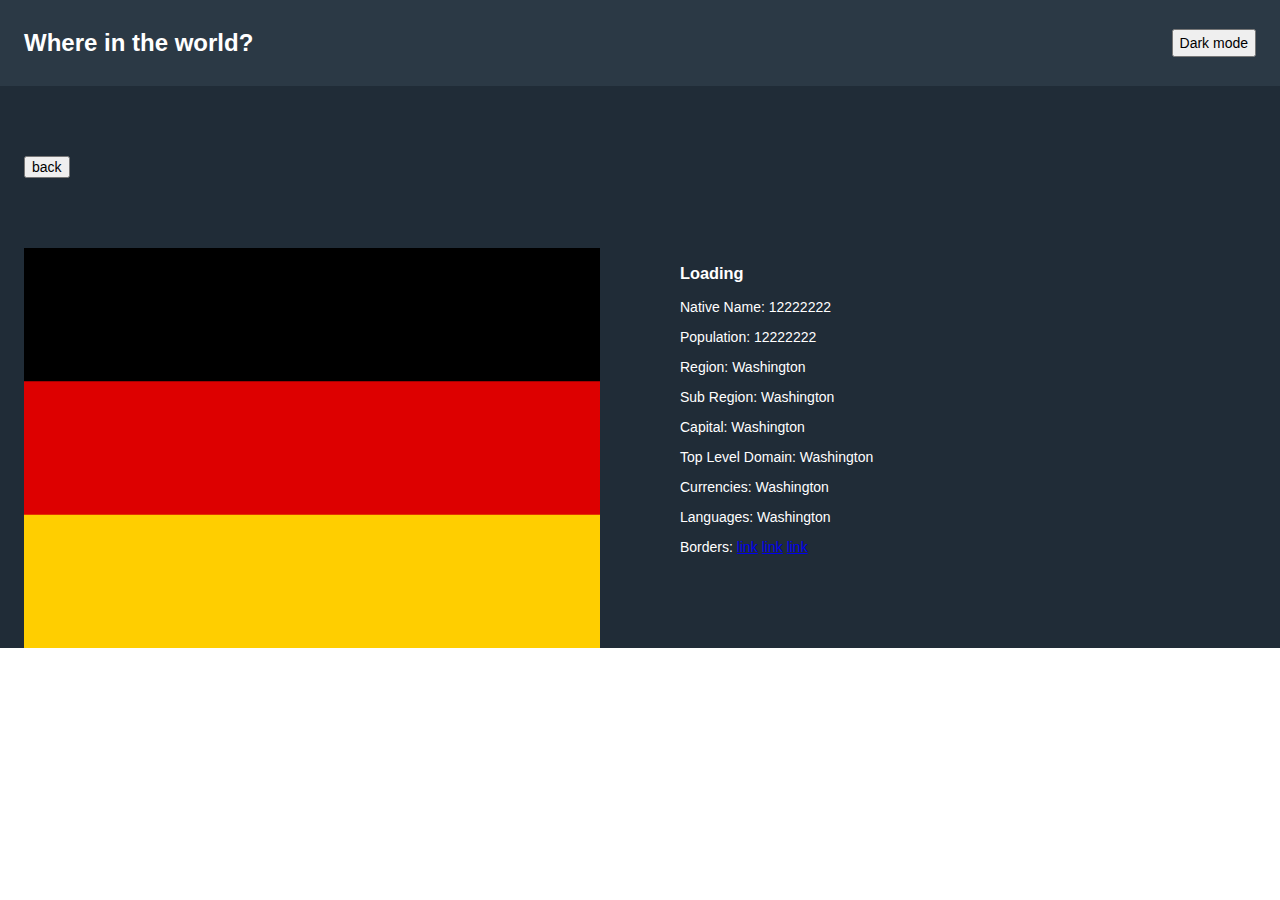
==== detail.html @ 516f2ce7 "adding grid and load data in detail page" ====
<!DOCTYPE html>
<html lang="en">
<head>
    <meta charset="UTF-8">
    <meta http-equiv="X-UA-Compatible" content="IE=edge">
    <meta name="viewport" content="width=device-width, initial-scale=1.0">

    <link rel="stylesheet" href="./styles/main.css">

    <script defer src="./js/vendors/list.js"></script>
    <script defer src="./js/detail.js"></script>

    <title>Document</title>
</head>
<body class="body">
    <header class="header">
        <div class="header__wrapper">
            <h1 class="header__title">Where in the world?</h1>
            <button class="header__toogle">Dark mode</button>
        </div>
    </header>

    <main class="main">
        <div class="search-bar">
            <button class="btn-back">back</button>
        </div>
        

        <div class="detail" >

            <div class="detail__image">
                
            </div>
            <div class="detail__text">
                <div class="detail__desc">
                    <h3 class="detail__name">Loading</h3>
                    <p><span class="detail__stat" data-native>Native Name:</span> 12222222</p>
                    <p><span class="detail__stat">Population:</span> 12222222</p>
                    <p><span class="detail__stat">Region:</span> Washington</p>
                    <p><span class="detail__stat">Sub Region:</span> Washington</p>
                    <p><span class="detail__stat">Capital:</span> Washington</p>
                    <p><span class="detail__stat">Top Level Domain:</span> Washington</p>
                    <p><span class="detail__stat">Currencies:</span> Washington</p>
                    <p><span class="detail__stat">Languages:</span> Washington</p>
                </div>
                <div class="detail__borders">
                    <span class="detail__stat">Borders: </span> 
                    <a href="#">link</a> 
                    <a href="#">link</a> 
                    <a href="#">link</a> 
                </div>
            </div>
            <!--
                <div class="country-card">
                    <div class="country-card__image">
                        
                    </div>
                    <div class="country-card__text">
                        <h3 class="country-card__name">United States</h3>
                        <p><span class="country-card__category">Population:</span> 12222222</p>
                        <p><span class="country-card__category">Region:</span> 12222222</p>
                        <p><span class="country-card__category">Capital:</span> Washington</p>
                    </div>
                </div>
            -->
        </div>
    </main>
</body>
</html>
---- styles/main.css ----
@charset "UTF-8";
/* import order: 
    abstracts/
    vendors/
    base/
    layout/
    components/
    pages/
    themes/
*/
article,
aside,
details,
figcaption,
figure,
footer,
header,
hgroup,
nav,
section,
summary {
  display: block;
}

audio,
canvas,
video {
  display: inline-block;
}

audio:not([controls]) {
  display: none;
  height: 0;
}

[hidden], template {
  display: none;
}

html {
  background: #fff;
  color: #000;
  -webkit-text-size-adjust: 100%;
  -ms-text-size-adjust: 100%;
}

html,
button,
input,
select,
textarea {
  font-family: sans-serif;
}

body {
  margin: 0;
}

a {
  background: transparent;
}
a:focus {
  outline: thin dotted;
}
a:hover, a:active {
  outline: 0;
}

h1 {
  font-size: 2em;
  margin: 0.67em 0;
}

h2 {
  font-size: 1.5em;
  margin: 0.83em 0;
}

h3 {
  font-size: 1.17em;
  margin: 1em 0;
}

h4 {
  font-size: 1em;
  margin: 1.33em 0;
}

h5 {
  font-size: 0.83em;
  margin: 1.67em 0;
}

h6 {
  font-size: 0.75em;
  margin: 2.33em 0;
}

abbr[title] {
  border-bottom: 1px dotted;
}

b,
strong {
  font-weight: bold;
}

dfn {
  font-style: italic;
}

mark {
  background: #ff0;
  color: #000;
}

code,
kbd,
pre,
samp {
  font-family: monospace, serif;
  font-size: 1em;
}

pre {
  white-space: pre;
  white-space: pre-wrap;
  word-wrap: break-word;
}

q {
  quotes: "“" "”" "‘" "’";
}

q:before, q:after {
  content: "";
  content: none;
}

small {
  font-size: 80%;
}

sub,
sup {
  font-size: 75%;
  line-height: 0;
  position: relative;
  vertical-align: baseline;
}

sup {
  top: -0.5em;
}

sub {
  bottom: -0.25em;
}

img {
  border: 0;
}

svg:not(:root) {
  overflow: hidden;
}

figure {
  margin: 0;
}

fieldset {
  border: 1px solid #c0c0c0;
  margin: 0 2px;
  padding: 0.35em 0.625em 0.75em;
}

legend {
  border: 0;
  padding: 0;
  white-space: normal;
}

button,
input,
select,
textarea {
  font-family: inherit;
  font-size: 100%;
  margin: 0;
  vertical-align: baseline;
}

button, input {
  line-height: normal;
}

button,
select {
  text-transform: none;
}

button,
html input[type=button],
input[type=reset],
input[type=submit] {
  -webkit-appearance: button;
  cursor: pointer;
}

button[disabled],
input[disabled] {
  cursor: default;
}

button::-moz-focus-inner, input::-moz-focus-inner {
  border: 0;
  padding: 0;
}

textarea {
  overflow: auto;
  vertical-align: top;
}

table {
  border-collapse: collapse;
  border-spacing: 0;
}

input[type=search] {
  -webkit-appearance: textfield;
  box-sizing: content-box;
}
input[type=search]::-webkit-search-cancel-button, input[type=search]::-webkit-search-decoration {
  -webkit-appearance: none;
}
input[type=checkbox], input[type=radio] {
  box-sizing: border-box;
  padding: 0;
}

.body {
  font-size: 14px;
  background-color: hsl(207deg, 26%, 17%);
  height: 100%;
}

.header {
  background-color: hsl(209deg, 23%, 22%);
  height: 9.5vh;
  display: flex;
  align-items: center;
  justify-content: center;
}
.header__wrapper {
  width: min(100% - 3rem, 80rem);
  display: flex;
  justify-content: space-between;
}
.header__title {
  margin: 0;
  color: white;
  font-size: 1.5rem;
}

.list {
  list-style: none;
  margin: 0;
  padding: 0;
}

.countries-grid {
  display: grid;
  grid-template: repeat(2, 1fr)/repeat(auto-fill, minmax(min(100%, 200px), 1fr));
  gap: 4.5rem;
  width: min(100% - 7rem, 80rem);
  margin: 0 auto 0 auto;
  padding-left: 0;
  padding-bottom: 3rem;
}

.detail {
  display: grid;
  grid-template: 1fr/repeat(2, 1fr);
  color: white;
  width: min(100% - 3rem, 80rem);
  margin: 0 auto 0 auto;
  gap: 5rem;
}
.detail__image {
  background-image: url("./../../images/de.svg");
  background-position: center;
  background-size: cover;
  width: 100%;
  height: 25rem;
}
.detail__text {
  grid-row: 1;
  grid-column: 2;
}

.country-card {
  color: white;
  background-color: hsl(209deg, 23%, 22%);
  height: 21rem;
  border-radius: 0.3rem;
  display: flex;
  flex-direction: column;
}
.country-card__image {
  border-radius: 0.3rem 0.3rem 0 0;
  background-image: url("./../../images/de.png");
  background-position: center;
  background-size: cover;
  width: 100%;
  height: 10rem;
}
.country-card__text {
  font-size: 0.8rem;
  padding: 2rem;
}
.country-card__name {
  display: inline-block;
  font-size: 1rem;
  margin: 0 0 1rem 0;
  text-decoration: none;
  color: white;
  font-weight: 700;
}
.country-card__attribute {
  margin: 0 0 0.5rem 0;
}
.country-card__category {
  font-weight: bold;
}

.search-bar {
  margin: 0 auto;
  display: flex;
  flex-direction: row;
  justify-content: space-between;
  align-items: center;
  width: min(100% - 3rem, 80rem);
  height: 18vh;
}
.search-bar__text {
  height: 3rem;
  width: 29rem;
}
.search-bar__filter {
  height: 3rem;
  width: 12.5rem;
}/*# sourceMappingURL=main.css.map */
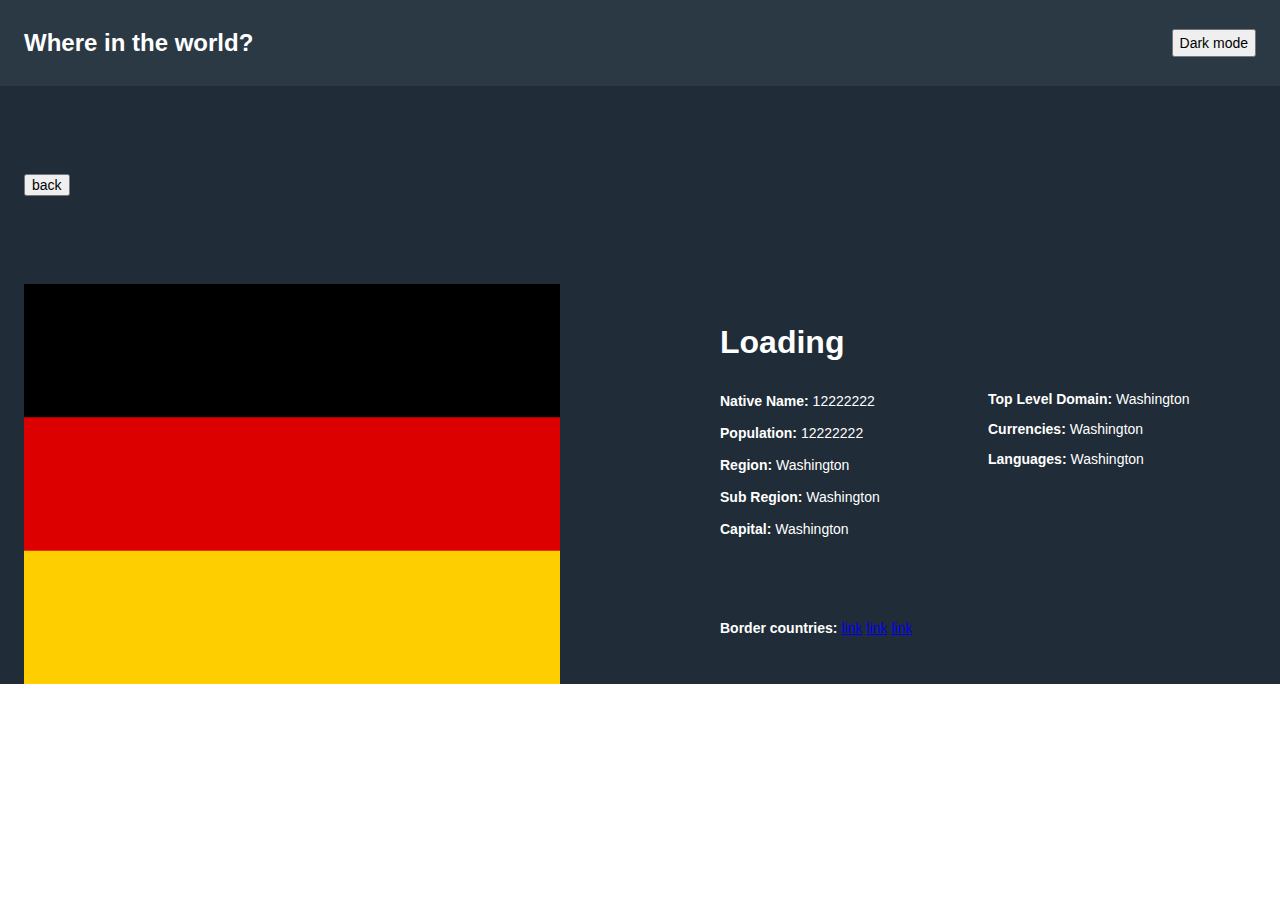
==== commit 48fc446d: "basic responsive for detail" ====
--- a/detail.html
+++ b/detail.html
@@ -21,7 +21,7 @@
     </header>
 
     <main class="main">
-        <div class="search-bar">
+        <div class="back-bar">
             <button class="btn-back">back</button>
         </div>
         
@@ -32,37 +32,31 @@
                 
             </div>
             <div class="detail__text">
-                <div class="detail__desc">
-                    <h3 class="detail__name">Loading</h3>
-                    <p><span class="detail__stat" data-native>Native Name:</span> 12222222</p>
-                    <p><span class="detail__stat">Population:</span> 12222222</p>
-                    <p><span class="detail__stat">Region:</span> Washington</p>
-                    <p><span class="detail__stat">Sub Region:</span> Washington</p>
-                    <p><span class="detail__stat">Capital:</span> Washington</p>
-                    <p><span class="detail__stat">Top Level Domain:</span> Washington</p>
-                    <p><span class="detail__stat">Currencies:</span> Washington</p>
-                    <p><span class="detail__stat">Languages:</span> Washington</p>
+                <h3 class="detail__name">Loading</h3>
+                <div class="detail__stats-grid">
+                    <div class="first-column">
+                        <p ><span class="detail__stat" >Native Name:</span> 12222222</p>
+                        <p ><span class="detail__stat">Population:</span> 12222222</p>
+                        <p ><span class="detail__stat">Region:</span> Washington</p>
+                        <p ><span class="detail__stat">Sub Region:</span> Washington</p>
+                        <p ><span class="detail__stat">Capital:</span> Washington</p>
+                    </div>
+                    
+                    <div class="second-column">
+                        <p ><span class="detail__stat">Top Level Domain:</span> Washington</p>
+                        <p ><span class="detail__stat">Currencies:</span> Washington</p>
+                        <p ><span class="detail__stat">Languages:</span> Washington</p>
+                    </div>
+                    
                 </div>
+                    
                 <div class="detail__borders">
-                    <span class="detail__stat">Borders: </span> 
+                    <span class="detail__stat">Border countries: </span> 
                     <a href="#">link</a> 
                     <a href="#">link</a> 
                     <a href="#">link</a> 
                 </div>
             </div>
-            <!--
-                <div class="country-card">
-                    <div class="country-card__image">
-                        
-                    </div>
-                    <div class="country-card__text">
-                        <h3 class="country-card__name">United States</h3>
-                        <p><span class="country-card__category">Population:</span> 12222222</p>
-                        <p><span class="country-card__category">Region:</span> 12222222</p>
-                        <p><span class="country-card__category">Capital:</span> Washington</p>
-                    </div>
-                </div>
-            -->
         </div>
     </main>
 </body>
--- a/styles/main.css
+++ b/styles/main.css
@@ -280,24 +280,59 @@
   padding-bottom: 3rem;
 }
 
+.body {
+  height: 100%;
+}
+
+.back-bar {
+  margin: 0 auto;
+  display: flex;
+  flex-direction: row;
+  justify-content: space-between;
+  align-items: center;
+  width: min(100% - 3rem, 80rem);
+  height: 22vh;
+}
+
 .detail {
   display: grid;
-  grid-template: 1fr/repeat(2, 1fr);
+  grid-template-columns: repeat(auto-fill, minmax(min(100%, 25rem), 1fr));
   color: white;
   width: min(100% - 3rem, 80rem);
   margin: 0 auto 0 auto;
-  gap: 5rem;
+  gap: 10rem;
 }
 .detail__image {
   background-image: url("./../../images/de.svg");
   background-position: center;
   background-size: cover;
-  width: 100%;
   height: 25rem;
 }
 .detail__text {
-  grid-row: 1;
-  grid-column: 2;
+  display: flex;
+  flex-direction: column;
+  height: 25rem;
+}
+.detail__name {
+  font-size: 2rem;
+  font-weight: 700;
+  margin-top: 2.5rem;
+  margin-bottom: 1rem;
+}
+.detail__stat {
+  font-weight: bold;
+}
+.detail__stats-grid {
+  display: grid;
+  grid-template-columns: repeat(auto-fill, minmax(15rem, 1fr));
+}
+.detail__borders {
+  margin-top: auto;
+  margin-bottom: 3rem;
+}
+
+.first-column p {
+  margin: 1rem 0;
 }
 
 .country-card {
@@ -340,6 +375,7 @@
   display: flex;
   flex-direction: row;
   justify-content: space-between;
+  flex-wrap: wrap;
   align-items: center;
   width: min(100% - 3rem, 80rem);
   height: 18vh;
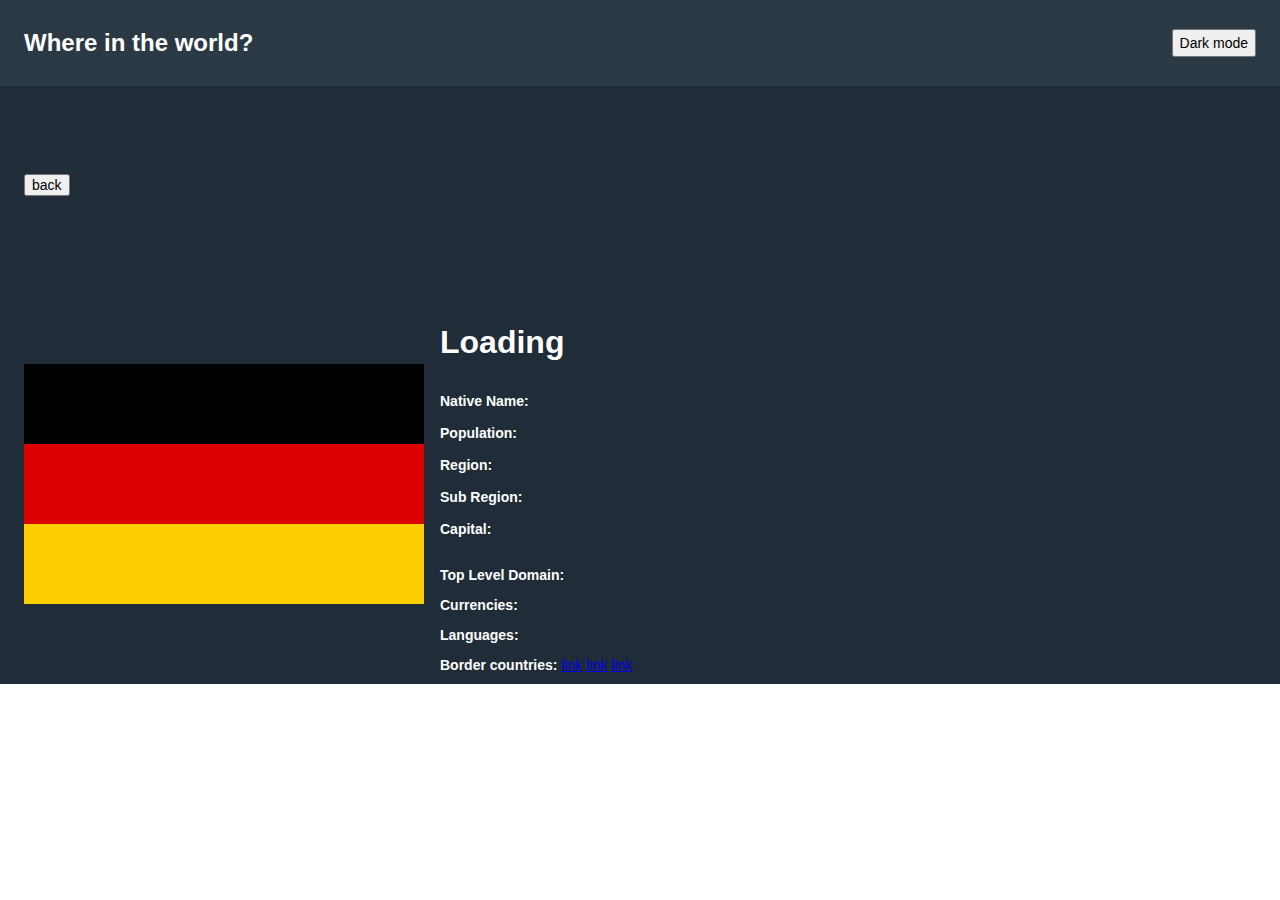
==== commit ed11f458: "loading basic data to detail page" ====
--- a/detail.html
+++ b/detail.html
@@ -35,17 +35,17 @@
                 <h3 class="detail__name">Loading</h3>
                 <div class="detail__stats-grid">
                     <div class="first-column">
-                        <p ><span class="detail__stat" >Native Name:</span> 12222222</p>
-                        <p ><span class="detail__stat">Population:</span> 12222222</p>
-                        <p ><span class="detail__stat">Region:</span> Washington</p>
-                        <p ><span class="detail__stat">Sub Region:</span> Washington</p>
-                        <p ><span class="detail__stat">Capital:</span> Washington</p>
+                        <p ><span class="detail__stat">Native Name:</span> <span data-native></span></p>
+                        <p ><span class="detail__stat">Population:</span> <span data-pop> </span></p>
+                        <p ><span class="detail__stat">Region:</span > <span data-region> </span></p>
+                        <p ><span class="detail__stat">Sub Region:</span > <span data-subRegion> </span></p>
+                        <p ><span class="detail__stat">Capital:</span > <span data-capital> </span></p>
                     </div>
                     
                     <div class="second-column">
-                        <p ><span class="detail__stat">Top Level Domain:</span> Washington</p>
-                        <p ><span class="detail__stat">Currencies:</span> Washington</p>
-                        <p ><span class="detail__stat">Languages:</span> Washington</p>
+                        <p ><span class="detail__stat">Top Level Domain:</span> <span data-tld> </span></p>
+                        <p ><span class="detail__stat">Currencies:</span> <span data-currencies> </span></p>
+                        <p ><span class="detail__stat">Languages:</span> <span data-languages> </span></p>
                     </div>
                     
                 </div>
--- a/styles/main.css
+++ b/styles/main.css
@@ -291,7 +291,12 @@
   justify-content: space-between;
   align-items: center;
   width: min(100% - 3rem, 80rem);
-  height: 22vh;
+  height: 8rem;
+}
+@media screen and (min-width: 768px) {
+  .back-bar {
+    height: 22vh;
+  }
 }
 
 .detail {
@@ -300,13 +305,23 @@
   color: white;
   width: min(100% - 3rem, 80rem);
   margin: 0 auto 0 auto;
-  gap: 10rem;
+  gap: 1rem;
+}
+@media screen and (min-width: 1300px) {
+  .detail {
+    gap: 10rem;
+  }
 }
 .detail__image {
   background-image: url("./../../images/de.svg");
   background-position: center;
-  background-size: cover;
-  height: 25rem;
+  background-size: 100% 100%;
+  height: 15rem;
+}
+@media screen and (min-width: 500px) {
+  .detail__image {
+    height: 25rem;
+  }
 }
 .detail__text {
   display: flex;
@@ -316,8 +331,14 @@
 .detail__name {
   font-size: 2rem;
   font-weight: 700;
-  margin-top: 2.5rem;
-  margin-bottom: 1rem;
+  margin-top: 1rem;
+  margin-bottom: 0.3rem;
+}
+@media screen and (min-width: 768px) {
+  .detail__name {
+    margin-top: 2.5rem;
+    margin-bottom: 1rem;
+  }
 }
 .detail__stat {
   font-weight: bold;
@@ -325,10 +346,21 @@
 .detail__stats-grid {
   display: grid;
   grid-template-columns: repeat(auto-fill, minmax(15rem, 1fr));
+  gap: 1.5rem;
+}
+@media screen and (min-width: 768px) {
+  .detail__stats-grid {
+    gap: 0;
+  }
 }
 .detail__borders {
-  margin-top: auto;
+  margin-top: 2rem;
   margin-bottom: 3rem;
+}
+@media screen and (min-width: 768px) {
+  .detail__borders {
+    margin-top: auto;
+  }
 }
 
 .first-column p {
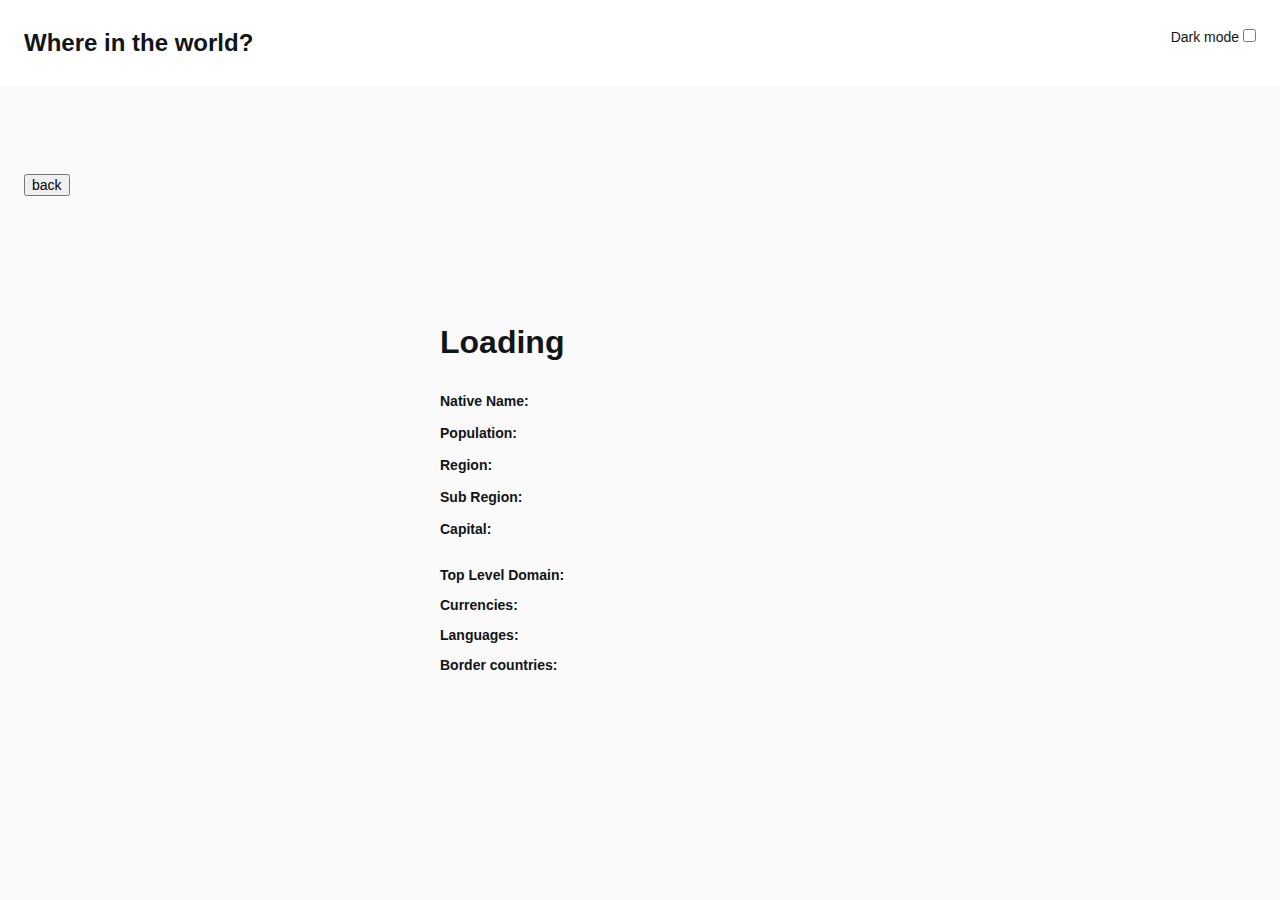
==== commit b8e6774f: "adding darkmode with localstorage" ====
--- a/detail.html
+++ b/detail.html
@@ -16,13 +16,16 @@
     <header class="header">
         <div class="header__wrapper">
             <h1 class="header__title">Where in the world?</h1>
-            <button class="header__toogle">Dark mode</button>
+            <div class="header__toogle">
+                <label  for="darkmodeCheck">Dark mode</label>
+                <input id="darkmodeCheck" type="checkbox" onclick="updateDarkmode()">
+            </div>
         </div>
     </header>
 
     <main class="main">
         <div class="back-bar">
-            <button class="btn-back">back</button>
+            <button class="btn-back" onclick="history.back()">back</button>
         </div>
         
 
@@ -50,11 +53,11 @@
                     
                 </div>
                     
-                <div class="detail__borders">
+                <div class="detail__borders-wrapper">
                     <span class="detail__stat">Border countries: </span> 
-                    <a href="#">link</a> 
-                    <a href="#">link</a> 
-                    <a href="#">link</a> 
+                    <div class="detail__borders-list">
+
+                    </div>
                 </div>
             </div>
         </div>
--- a/styles/main.css
+++ b/styles/main.css
@@ -8,6 +8,12 @@
     pages/
     themes/
 */
+:root {
+  --element-bg: hsl(209deg, 23%, 22%);
+  --body-bg: hsl(207deg, 26%, 17%);
+  --text-color: white;
+}
+
 article,
 aside,
 details,
@@ -242,16 +248,22 @@
 
 .body {
   font-size: 14px;
-  background-color: hsl(207deg, 26%, 17%);
-  height: 100%;
+  background-color: var(--body-bg);
+  height: 100vh;
+  box-sizing: border-box;
+  -ms-overflow-style: none;
+}
+.body::-webkit-scrollbar {
+  display: none;
 }
 
 .header {
-  background-color: hsl(209deg, 23%, 22%);
+  background-color: var(--element-bg);
   height: 9.5vh;
   display: flex;
   align-items: center;
   justify-content: center;
+  color: var(--text-color);
 }
 .header__wrapper {
   width: min(100% - 3rem, 80rem);
@@ -260,10 +272,8 @@
 }
 .header__title {
   margin: 0;
-  color: white;
   font-size: 1.5rem;
 }
-
 .list {
   list-style: none;
   margin: 0;
@@ -280,10 +290,6 @@
   padding-bottom: 3rem;
 }
 
-.body {
-  height: 100%;
-}
-
 .back-bar {
   margin: 0 auto;
   display: flex;
@@ -302,7 +308,7 @@
 .detail {
   display: grid;
   grid-template-columns: repeat(auto-fill, minmax(min(100%, 25rem), 1fr));
-  color: white;
+  color: var(--text-color);
   width: min(100% - 3rem, 80rem);
   margin: 0 auto 0 auto;
   gap: 1rem;
@@ -313,7 +319,6 @@
   }
 }
 .detail__image {
-  background-image: url("./../../images/de.svg");
   background-position: center;
   background-size: 100% 100%;
   height: 15rem;
@@ -353,14 +358,30 @@
     gap: 0;
   }
 }
-.detail__borders {
+.detail__borders-wrapper {
   margin-top: 2rem;
   margin-bottom: 3rem;
+  display: flex;
+  align-items: center;
 }
 @media screen and (min-width: 768px) {
-  .detail__borders {
+  .detail__borders-wrapper {
     margin-top: auto;
   }
+}
+.detail__borders-list {
+  box-sizing: border-box;
+  padding-left: 1rem;
+  display: flex;
+  flex-wrap: wrap;
+  gap: 1rem;
+}
+.detail__border {
+  text-decoration: none;
+  color: var(--text-color);
+  background-color: var(--element-bg);
+  text-align: center;
+  padding: 0.5rem 0.75rem;
 }
 
 .first-column p {
@@ -368,8 +389,8 @@
 }
 
 .country-card {
-  color: white;
-  background-color: hsl(209deg, 23%, 22%);
+  color: var(--text-color);
+  background-color: var(--element-bg);
   height: 21rem;
   border-radius: 0.3rem;
   display: flex;
@@ -392,7 +413,7 @@
   font-size: 1rem;
   margin: 0 0 1rem 0;
   text-decoration: none;
-  color: white;
+  color: var(--text-color);
   font-weight: 700;
 }
 .country-card__attribute {
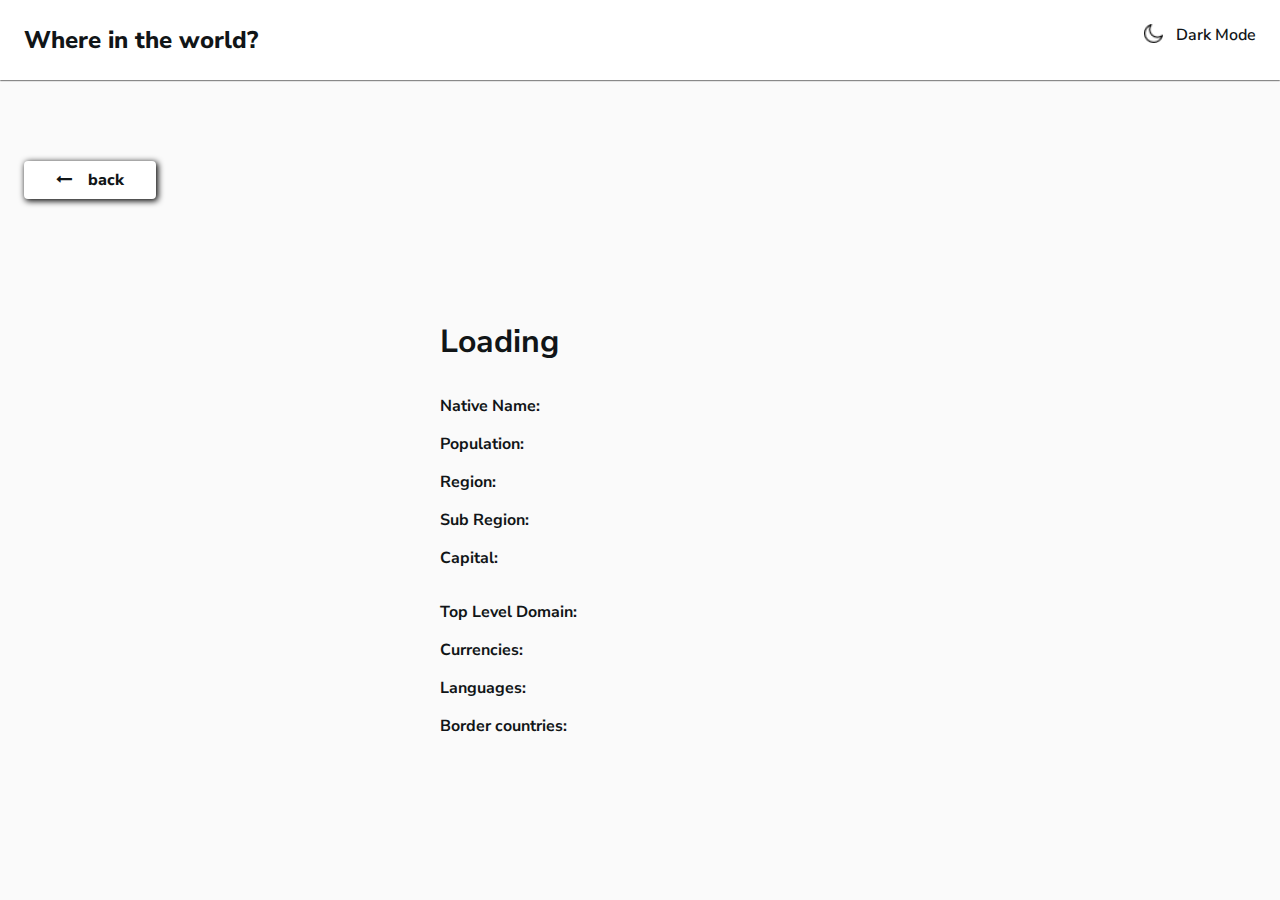
==== commit 654c944b: "adding styles to buttons and fonts" ====
--- a/detail.html
+++ b/detail.html
@@ -5,6 +5,7 @@
     <meta http-equiv="X-UA-Compatible" content="IE=edge">
     <meta name="viewport" content="width=device-width, initial-scale=1.0">
 
+    <link rel="stylesheet" type="text/css" href="https://cdnjs.cloudflare.com/ajax/libs/font-awesome/4.7.0/css/font-awesome.min.css">
     <link rel="stylesheet" href="./styles/main.css">
 
     <script defer src="./js/vendors/list.js"></script>
@@ -17,15 +18,17 @@
         <div class="header__wrapper">
             <h1 class="header__title">Where in the world?</h1>
             <div class="header__toogle">
-                <label  for="darkmodeCheck">Dark mode</label>
-                <input id="darkmodeCheck" type="checkbox" onclick="updateDarkmode()">
+                <input hidden id="darkmodeCheck" type="checkbox" onclick="updateDarkmode()">
+                <img class="moon-dark" src="./images/moon_3.png" alt="moon icon">
+                <img class="moon-light" src="./images/moon_2.png" alt="moon icon">
+                <label class="header__toogle-text" for="darkmodeCheck">Dark Mode</label>
             </div>
         </div>
     </header>
 
     <main class="main">
         <div class="back-bar">
-            <button class="btn-back" onclick="history.back()">back</button>
+            <button class="btn-back" onclick="history.back()"><span><i class="fa fa-long-arrow-left" aria-hidden="true"></i></span>back</button>
         </div>
         
 
--- a/styles/main.css
+++ b/styles/main.css
@@ -8,10 +8,12 @@
     pages/
     themes/
 */
+@import url("https://fonts.googleapis.com/css2?family=Nunito+Sans:wght@300;600;800&display=swap");
 :root {
   --element-bg: hsl(209deg, 23%, 22%);
   --body-bg: hsl(207deg, 26%, 17%);
   --text-color: white;
+  --shadow: black;
 }
 
 article,
@@ -251,6 +253,7 @@
   background-color: var(--body-bg);
   height: 100vh;
   box-sizing: border-box;
+  font-family: "Nunito Sans", sans-serif;
   -ms-overflow-style: none;
 }
 .body::-webkit-scrollbar {
@@ -259,11 +262,12 @@
 
 .header {
   background-color: var(--element-bg);
-  height: 9.5vh;
+  height: 5rem;
   display: flex;
   align-items: center;
   justify-content: center;
   color: var(--text-color);
+  box-shadow: 0 0.05rem 0.1rem var(--shadow);
 }
 .header__wrapper {
   width: min(100% - 3rem, 80rem);
@@ -273,7 +277,26 @@
 .header__title {
   margin: 0;
   font-size: 1.5rem;
-}
+  font-weight: 800;
+}
+.header__toogle {
+  font-weight: 600;
+  display: flex;
+  text-align: center;
+  gap: 0.8rem;
+}
+.header__toogle .moon-light, .header__toogle .moon-dark {
+  display: none;
+  height: 1.2rem;
+  width: 1.2rem;
+}
+.header__toogle-text {
+  height: 1rem;
+}
+.header__toogle-text:hover {
+  cursor: pointer;
+}
+
 .list {
   list-style: none;
   margin: 0;
@@ -301,8 +324,21 @@
 }
 @media screen and (min-width: 768px) {
   .back-bar {
-    height: 22vh;
-  }
+    height: 12.5rem;
+  }
+}
+.back-bar .btn-back {
+  box-sizing: border-box;
+  padding: 0.5rem 2rem;
+  background-color: var(--element-bg);
+  color: var(--text-color);
+  border: none;
+  box-shadow: 0.1rem 0.1rem 0.4rem black;
+  border-radius: 0.25rem;
+  font-weight: 800;
+}
+.back-bar .btn-back span {
+  margin-right: 1rem;
 }
 
 .detail {
@@ -398,7 +434,6 @@
 }
 .country-card__image {
   border-radius: 0.3rem 0.3rem 0 0;
-  background-image: url("./../../images/de.png");
   background-position: center;
   background-size: cover;
   width: 100%;
@@ -407,6 +442,7 @@
 .country-card__text {
   font-size: 0.8rem;
   padding: 2rem;
+  font-weight: 300;
 }
 .country-card__name {
   display: inline-block;
@@ -414,13 +450,13 @@
   margin: 0 0 1rem 0;
   text-decoration: none;
   color: var(--text-color);
-  font-weight: 700;
+  font-weight: 800;
 }
 .country-card__attribute {
   margin: 0 0 0.5rem 0;
 }
 .country-card__category {
-  font-weight: bold;
+  font-weight: 600;
 }
 
 .search-bar {
@@ -431,7 +467,7 @@
   flex-wrap: wrap;
   align-items: center;
   width: min(100% - 3rem, 80rem);
-  height: 18vh;
+  height: 9.5rem;
 }
 .search-bar__text {
   height: 3rem;
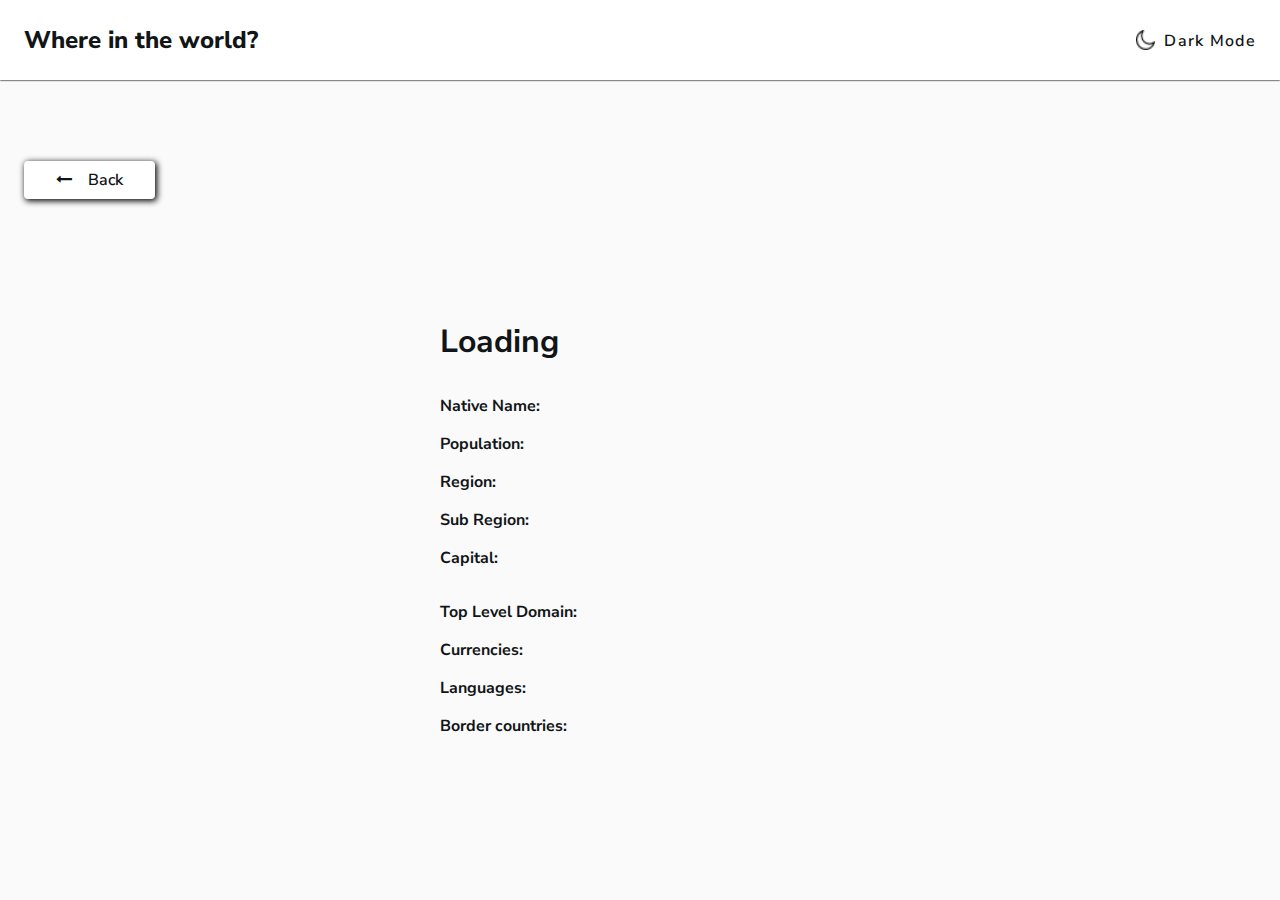
==== commit 5a1337b5: "update de readme" ====
--- a/detail.html
+++ b/detail.html
@@ -8,9 +8,7 @@
     <link rel="stylesheet" type="text/css" href="https://cdnjs.cloudflare.com/ajax/libs/font-awesome/4.7.0/css/font-awesome.min.css">
     <link rel="stylesheet" href="./styles/main.css">
 
-    <script defer src="./js/vendors/list.js"></script>
     <script defer src="./js/detail.js"></script>
-
     <title>Document</title>
 </head>
 <body class="body">
--- a/styles/main.css
+++ b/styles/main.css
@@ -251,7 +251,7 @@
 .body {
   font-size: 14px;
   background-color: var(--body-bg);
-  height: 100vh;
+  min-height: 100vh;
   box-sizing: border-box;
   font-family: "Nunito Sans", sans-serif;
   -ms-overflow-style: none;
@@ -273,28 +273,46 @@
   width: min(100% - 3rem, 80rem);
   display: flex;
   justify-content: space-between;
+  align-items: center;
 }
 .header__title {
   margin: 0;
   font-size: 1.5rem;
   font-weight: 800;
 }
+@media screen and (max-width: 500px) {
+  .header__title {
+    font-size: 0.85rem;
+  }
+}
 .header__toogle {
   font-weight: 600;
   display: flex;
   text-align: center;
-  gap: 0.8rem;
+  gap: 0.6rem;
 }
 .header__toogle .moon-light, .header__toogle .moon-dark {
   display: none;
   height: 1.2rem;
   width: 1.2rem;
 }
+@media screen and (max-width: 500px) {
+  .header__toogle .moon-light, .header__toogle .moon-dark {
+    height: 1rem;
+    width: 1rem;
+  }
+}
 .header__toogle-text {
   height: 1rem;
+  letter-spacing: 0.08rem;
 }
 .header__toogle-text:hover {
   cursor: pointer;
+}
+@media screen and (max-width: 500px) {
+  .header__toogle-text {
+    font-size: 0.7rem;
+  }
 }
 
 .list {
@@ -335,7 +353,14 @@
   border: none;
   box-shadow: 0.1rem 0.1rem 0.4rem black;
   border-radius: 0.25rem;
-  font-weight: 800;
+  font-weight: 600;
+  text-transform: capitalize;
+}
+@media screen and (max-width: 500px) {
+  .back-bar .btn-back {
+    font-size: 0.8rem;
+    padding: 0.5rem 1.5rem;
+  }
 }
 .back-bar .btn-back span {
   margin-right: 1rem;
@@ -367,7 +392,6 @@
 .detail__text {
   display: flex;
   flex-direction: column;
-  height: 25rem;
 }
 .detail__name {
   font-size: 2rem;
@@ -471,9 +495,40 @@
 }
 .search-bar__text {
   height: 3rem;
-  width: 29rem;
+  width: 25rem;
+  border: none;
+  border-radius: 0.25rem;
+  background-color: var(--element-bg);
+  background-image: url("./../../images/icons8-search-dark.png");
+  background-repeat: no-repeat;
+  background-size: 1.25rem 1.25rem;
+  background-position: left 1.5rem top 50%;
+  padding-left: 4.25rem;
+  color: var(--text-color);
+}
+.search-bar__text::-moz-placeholder {
+  color: var(--text-color);
+  opacity: 0.7;
+}
+.search-bar__text:-ms-input-placeholder {
+  color: var(--text-color);
+  opacity: 0.7;
+}
+.search-bar__text::placeholder {
+  color: var(--text-color);
+  opacity: 0.7;
 }
 .search-bar__filter {
   height: 3rem;
   width: 12.5rem;
+  border: none;
+  border-radius: 0.25rem;
+  background-color: var(--element-bg);
+  color: var(--text-color);
+  opacity: 0.7;
+  box-sizing: border-box;
+  padding: 1rem;
+  -webkit-appearance: none;
+     -moz-appearance: none;
+          appearance: none;
 }/*# sourceMappingURL=main.css.map */